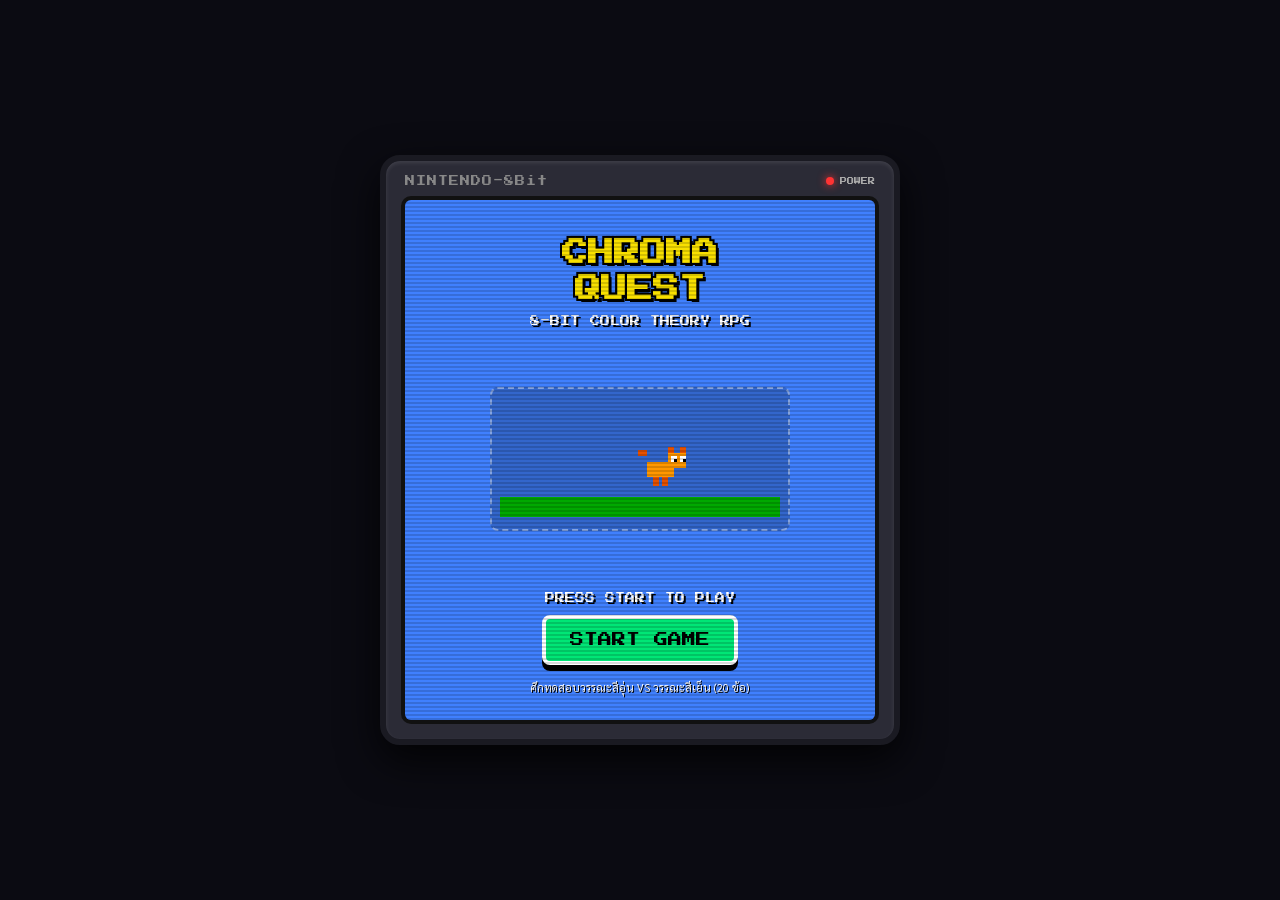
==== index.html @ 873f880d "Add files via upload" ====
<!DOCTYPE html>
<html lang="th">
<head>
    <meta charset="UTF-8">
    <meta name="viewport" content="width=device-width, initial-scale=1.0, maximum-scale=1.0, user-scalable=no">
    <title>Chroma Quest - Start Game</title>
    <link rel="preconnect" href="https://fonts.googleapis.com">
    <link rel="preconnect" href="https://fonts.gstatic.com" crossorigin>
    <link href="https://fonts.googleapis.com/css2?family=Press+Start+2P&family=Sarabun:wght@400;600;800&display=swap" rel="stylesheet">
    <style>
        :root {
            --sky-blue: #4080fe;
            --pixel-yellow: #f8e000;
            --ground-dark: #702808;
            --ground-top: #00a800;
        }

        * {
            box-sizing: border-box;
            margin: 0;
            padding: 0;
            user-select: none;
        }

        body {
            background-color: #0b0b12;
            font-family: 'Sarabun', sans-serif;
            display: flex;
            justify-content: center;
            align-items: center;
            min-height: 100vh;
            padding: 10px;
            overflow-x: hidden;
        }

        .console-body {
            background: #2b2b36;
            border: 6px solid #1a1a22;
            border-radius: 20px;
            padding: 15px;
            box-shadow: 0 15px 40px rgba(0,0,0,0.8), inset 0 2px 4px rgba(255,255,255,0.1);
            max-width: 520px;
            width: 100%;
        }

        .brand-header {
            display: flex;
            justify-content: space-between;
            align-items: center;
            margin-bottom: 10px;
            padding: 0 4px;
        }

        .brand-logo {
            font-family: 'Press Start 2P', monospace;
            font-size: 10px;
            color: #888;
            letter-spacing: 1px;
        }

        .power-led {
            font-family: 'Press Start 2P', monospace;
            font-size: 7px;
            color: #aaa;
            display: flex;
            align-items: center;
            gap: 6px;
        }

        .led-light {
            width: 8px;
            height: 8px;
            background-color: #ff3333;
            border-radius: 50%;
            box-shadow: 0 0 8px #ff3333;
        }

        .game-screen-wrapper {
            position: relative;
            border: 4px solid #111;
            border-radius: 10px;
            overflow: hidden;
            box-shadow: inset 0 0 12px rgba(0,0,0,0.8);
        }

        .crt-overlay {
            position: absolute;
            top: 0; left: 0; right: 0; bottom: 0;
            background: linear-gradient(rgba(18, 16, 16, 0) 50%, rgba(0, 0, 0, 0.15) 50%);
            background-size: 100% 4px;
            z-index: 50;
            pointer-events: none;
        }

        .start-container {
            width: 100%;
            height: auto;
            min-height: 520px;
            background-color: var(--sky-blue);
            position: relative;
            display: flex;
            flex-direction: column;
            justify-content: space-between;
            align-items: center;
            overflow: hidden;
            padding: 20px 10px;
            text-align: center;
        }

        .game-title {
            font-family: 'Press Start 2P', monospace;
            color: var(--pixel-yellow);
            font-size: clamp(20px, 6vw, 26px);
            line-height: 1.4;
            text-shadow: 3px 3px 0 #000, -2px -2px 0 #000, 2px -2px 0 #000, -2px 2px 0 #000;
            margin-top: 15px;
            animation: bounce 1.5s infinite ease-in-out;
        }

        .game-subtitle {
            font-family: 'Press Start 2P', monospace;
            color: #fff;
            font-size: clamp(8px, 2.5vw, 10px);
            margin-top: 8px;
            text-shadow: 2px 2px 0 #000;
        }

        .cat-canvas-container {
            margin: 10px 0;
            background: rgba(0,0,0,0.2);
            border-radius: 8px;
            padding: 8px;
            border: 2px dashed rgba(255,255,255,0.4);
            max-width: 100%;
        }

        #startCatCanvas {
            max-width: 100%;
            height: auto;
        }

        .start-btn {
            font-family: 'Press Start 2P', monospace;
            font-size: clamp(12px, 4vw, 14px);
            padding: 14px 24px;
            background-color: #00e676;
            color: #000;
            border: 4px solid #fff;
            border-radius: 8px;
            cursor: pointer;
            box-shadow: 0 6px 0 #000;
            transition: all 0.1s ease;
            text-decoration: none;
            display: inline-block;
            margin-bottom: 15px;
        }

        .start-btn:hover {
            transform: translateY(-2px);
            background-color: #00c853;
            box-shadow: 0 8px 0 #000;
        }

        .start-btn:active {
            transform: translateY(4px);
            box-shadow: 0 2px 0 #000;
        }

        .blink-text {
            font-family: 'Press Start 2P', monospace;
            font-size: clamp(8px, 2.5vw, 10px);
            color: #fff;
            margin-bottom: 12px;
            text-shadow: 2px 2px 0 #000;
            animation: blink 1s infinite;
        }

        @keyframes blink {
            0%, 49% { opacity: 1; }
            50%, 100% { opacity: 0; }
        }

        @keyframes bounce {
            0%, 100% { transform: translateY(0); }
            50% { transform: translateY(-6px); }
        }

        .credits {
            font-size: clamp(10px, 3vw, 11px);
            color: #fff;
            text-shadow: 1px 1px 0 #000;
            margin-bottom: 5px;
        }
    </style>
</head>
<body>

    <div class="console-body">
        <div class="brand-header">
            <span class="brand-logo">NINTENDO-8Bit</span>
            <div class="power-led"><div class="led-light"></div> POWER</div>
        </div>

        <div class="game-screen-wrapper">
            <div class="crt-overlay"></div>

            <div class="start-container">
                <div>
                    <h1 class="game-title">CHROMA<br>QUEST</h1>
                    <div class="game-subtitle">8-BIT COLOR THEORY RPG</div>
                </div>

                <div class="cat-canvas-container">
                    <canvas id="startCatCanvas" width="280" height="120"></canvas>
                </div>

                <div>
                    <div class="blink-text">PRESS START TO PLAY</div>
                    <button id="startBtn" class="start-btn">START GAME</button>
                    <div class="credits">ศึกทดสอบวรรณะสีอุ่น VS วรรณะสีเย็น (20 ข้อ)</div>
                </div>
            </div>
        </div>
    </div>

    <script>
        const canvas = document.getElementById('startCatCanvas');
        const ctx = canvas.getContext('2d');

        let catX = 20;
        let catY = 50;
        let frame = 0;
        let direction = 1;

        function drawPixelCat(x, y, animFrame, flip) {
            ctx.save();
            if (flip) {
                ctx.translate(x + 50, y);
                ctx.scale(-1, 1);
                ctx.translate(-x, -y);
            }

            const p = 3;
            const bodyColor = '#ff9800';
            const darkColor = '#e65100';
            const eyeColor = '#000000';
            const whiteColor = '#ffffff';

            ctx.fillStyle = bodyColor;
            ctx.fillRect(x + 10*p, y + 2*p, 6*p, 5*p);

            ctx.fillStyle = darkColor;
            ctx.fillRect(x + 10*p, y + 0*p, 2*p, 2*p);
            ctx.fillRect(x + 14*p, y + 0*p, 2*p, 2*p);

            ctx.fillStyle = whiteColor;
            ctx.fillRect(x + 11*p, y + 3*p, 2*p, 2*p);
            ctx.fillRect(x + 14*p, y + 3*p, 2*p, 2*p);
            ctx.fillStyle = eyeColor;
            ctx.fillRect(x + 12*p, y + 4*p, 1*p, 1*p);
            ctx.fillRect(x + 15*p, y + 4*p, 1*p, 1*p);

            ctx.fillStyle = bodyColor;
            ctx.fillRect(x + 3*p, y + 5*p, 9*p, 5*p);

            ctx.fillStyle = darkColor;
            const tailY = (animFrame % 2 === 0) ? y + 2*p : y + 1*p;
            ctx.fillRect(x + 0*p, tailY, 3*p, 2*p);

            ctx.fillStyle = darkColor;
            if (animFrame % 2 === 0) {
                ctx.fillRect(x + 3*p, y + 10*p, 2*p, 3*p);
                ctx.fillRect(x + 10*p, y + 10*p, 2*p, 3*p);
            } else {
                ctx.fillRect(x + 5*p, y + 10*p, 2*p, 3*p);
                ctx.fillRect(x + 8*p, y + 10*p, 2*p, 3*p);
            }

            ctx.restore();
        }

        function render() {
            ctx.clearRect(0, 0, canvas.width, canvas.height);

            ctx.fillStyle = '#00a800';
            ctx.fillRect(0, 100, canvas.width, 20);

            catX += direction * 2;
            if (catX > canvas.width - 70) {
                direction = -1;
            } else if (catX < 10) {
                direction = 1;
            }

            frame++;
            const animFrame = Math.floor(frame / 8);
            drawPixelCat(catX, catY, animFrame, direction === -1);

            requestAnimationFrame(render);
        }

        render();

        document.getElementById('startBtn').addEventListener('click', () => {
            const audioCtx = new (window.AudioContext || window.webkitAudioContext)();
            const now = audioCtx.currentTime;
            
            const osc = audioCtx.createOscillator();
            const gain = audioCtx.createGain();
            
            osc.type = 'square';
            osc.frequency.setValueAtTime(300, now);
            osc.frequency.exponentialRampToValueAtTime(800, now + 0.15);
            
            gain.gain.setValueAtTime(0.2, now);
            gain.gain.linearRampToValueAtTime(0.01, now + 0.15);
            
            osc.connect(gain);
            gain.connect(audioCtx.destination);
            
            osc.start(now);
            osc.stop(now + 0.15);

            setTimeout(() => {
                window.location.href = 'game.html';
            }, 200);
        });
    </script>
</body>
</html>
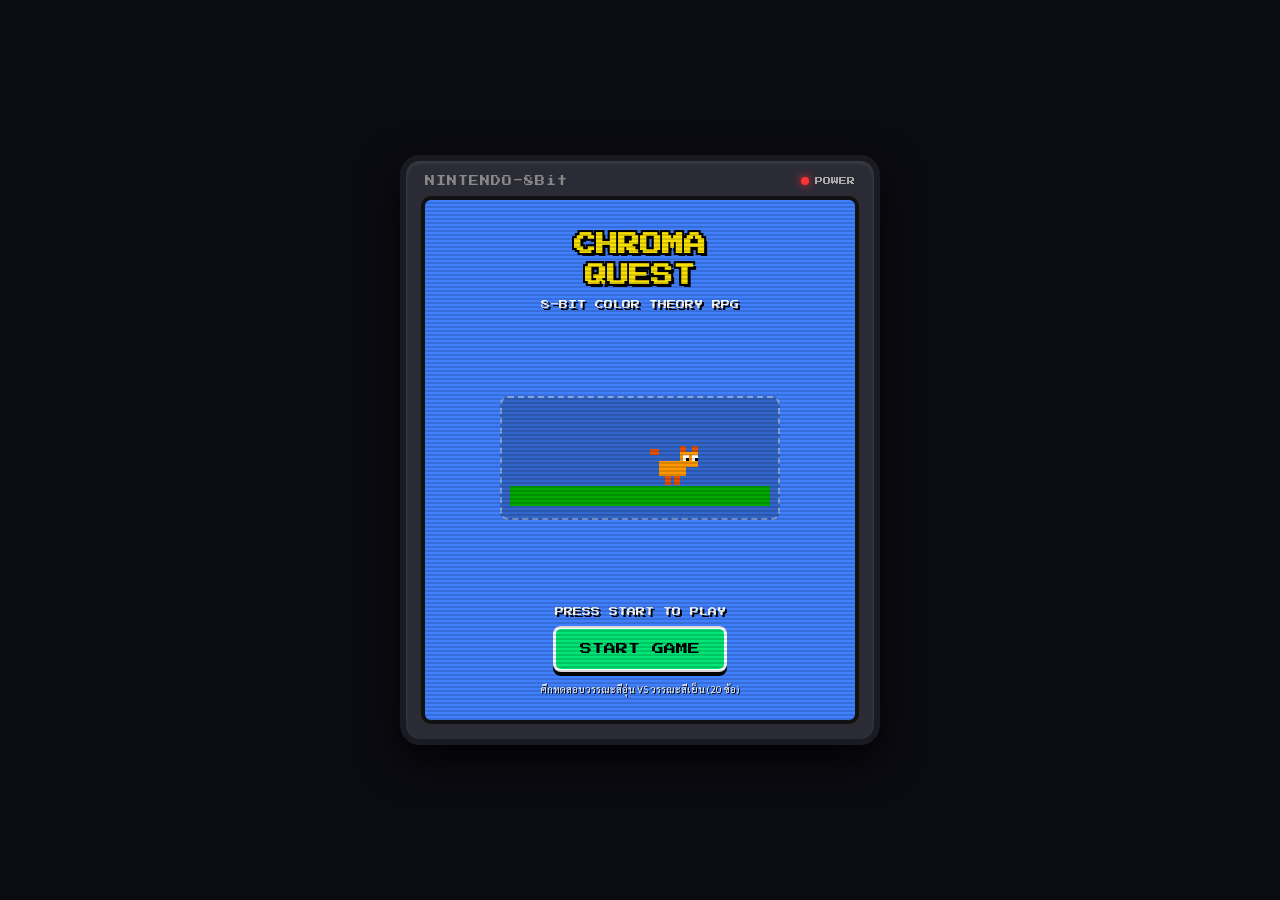
==== commit 5e161dc7: "Update index.html" ====
--- a/index.html
+++ b/index.html
@@ -30,7 +30,6 @@
             align-items: center;
             min-height: 100vh;
             padding: 10px;
-            overflow-x: hidden;
         }
 
         .console-body {
@@ -39,7 +38,7 @@
             border-radius: 20px;
             padding: 15px;
             box-shadow: 0 15px 40px rgba(0,0,0,0.8), inset 0 2px 4px rgba(255,255,255,0.1);
-            max-width: 520px;
+            max-width: 480px;
             width: 100%;
         }
 
@@ -60,7 +59,7 @@
 
         .power-led {
             font-family: 'Press Start 2P', monospace;
-            font-size: 7px;
+            font-size: 8px;
             color: #aaa;
             display: flex;
             align-items: center;
@@ -94,8 +93,7 @@
 
         .start-container {
             width: 100%;
-            height: auto;
-            min-height: 520px;
+            height: 520px;
             background-color: var(--sky-blue);
             position: relative;
             display: flex;
@@ -110,17 +108,17 @@
         .game-title {
             font-family: 'Press Start 2P', monospace;
             color: var(--pixel-yellow);
-            font-size: clamp(20px, 6vw, 26px);
+            font-size: 22px;
             line-height: 1.4;
             text-shadow: 3px 3px 0 #000, -2px -2px 0 #000, 2px -2px 0 #000, -2px 2px 0 #000;
-            margin-top: 15px;
+            margin-top: 10px;
             animation: bounce 1.5s infinite ease-in-out;
         }
 
         .game-subtitle {
             font-family: 'Press Start 2P', monospace;
             color: #fff;
-            font-size: clamp(8px, 2.5vw, 10px);
+            font-size: 9px;
             margin-top: 8px;
             text-shadow: 2px 2px 0 #000;
         }
@@ -131,46 +129,40 @@
             border-radius: 8px;
             padding: 8px;
             border: 2px dashed rgba(255,255,255,0.4);
-            max-width: 100%;
-        }
-
-        #startCatCanvas {
-            max-width: 100%;
-            height: auto;
         }
 
         .start-btn {
             font-family: 'Press Start 2P', monospace;
-            font-size: clamp(12px, 4vw, 14px);
+            font-size: 12px;
             padding: 14px 24px;
             background-color: #00e676;
             color: #000;
-            border: 4px solid #fff;
+            border: 3px solid #fff;
             border-radius: 8px;
             cursor: pointer;
-            box-shadow: 0 6px 0 #000;
+            box-shadow: 0 4px 0 #000;
             transition: all 0.1s ease;
             text-decoration: none;
             display: inline-block;
-            margin-bottom: 15px;
+            margin-bottom: 10px;
         }
 
         .start-btn:hover {
             transform: translateY(-2px);
             background-color: #00c853;
-            box-shadow: 0 8px 0 #000;
+            box-shadow: 0 6px 0 #000;
         }
 
         .start-btn:active {
-            transform: translateY(4px);
+            transform: translateY(2px);
             box-shadow: 0 2px 0 #000;
         }
 
         .blink-text {
             font-family: 'Press Start 2P', monospace;
-            font-size: clamp(8px, 2.5vw, 10px);
+            font-size: 9px;
             color: #fff;
-            margin-bottom: 12px;
+            margin-bottom: 10px;
             text-shadow: 2px 2px 0 #000;
             animation: blink 1s infinite;
         }
@@ -186,10 +178,21 @@
         }
 
         .credits {
-            font-size: clamp(10px, 3vw, 11px);
+            font-size: 10px;
             color: #fff;
             text-shadow: 1px 1px 0 #000;
             margin-bottom: 5px;
+        }
+
+        /* รองรับหน้าจอขนาดเล็กมากๆ */
+        @media (max-height: 600px) {
+            .start-container {
+                height: 440px;
+                padding: 10px;
+            }
+            .game-title {
+                font-size: 18px;
+            }
         }
     </style>
 </head>
@@ -211,12 +214,12 @@
                 </div>
 
                 <div class="cat-canvas-container">
-                    <canvas id="startCatCanvas" width="280" height="120"></canvas>
+                    <canvas id="startCatCanvas" width="260" height="100"></canvas>
                 </div>
 
                 <div>
                     <div class="blink-text">PRESS START TO PLAY</div>
-                    <button id="startBtn" class="start-btn">START GAME</button>
+                    <a href="game.html" id="startBtn" class="start-btn">START GAME</a>
                     <div class="credits">ศึกทดสอบวรรณะสีอุ่น VS วรรณะสีเย็น (20 ข้อ)</div>
                 </div>
             </div>
@@ -228,7 +231,7 @@
         const ctx = canvas.getContext('2d');
 
         let catX = 20;
-        let catY = 50;
+        let catY = 40;
         let frame = 0;
         let direction = 1;
 
@@ -283,7 +286,7 @@
             ctx.clearRect(0, 0, canvas.width, canvas.height);
 
             ctx.fillStyle = '#00a800';
-            ctx.fillRect(0, 100, canvas.width, 20);
+            ctx.fillRect(0, 80, canvas.width, 20);
 
             catX += direction * 2;
             if (catX > canvas.width - 70) {
@@ -301,7 +304,8 @@
 
         render();
 
-        document.getElementById('startBtn').addEventListener('click', () => {
+        document.getElementById('startBtn').addEventListener('click', (e) => {
+            e.preventDefault();
             const audioCtx = new (window.AudioContext || window.webkitAudioContext)();
             const now = audioCtx.currentTime;
             
@@ -327,4 +331,4 @@
         });
     </script>
 </body>
-</html>+</html>
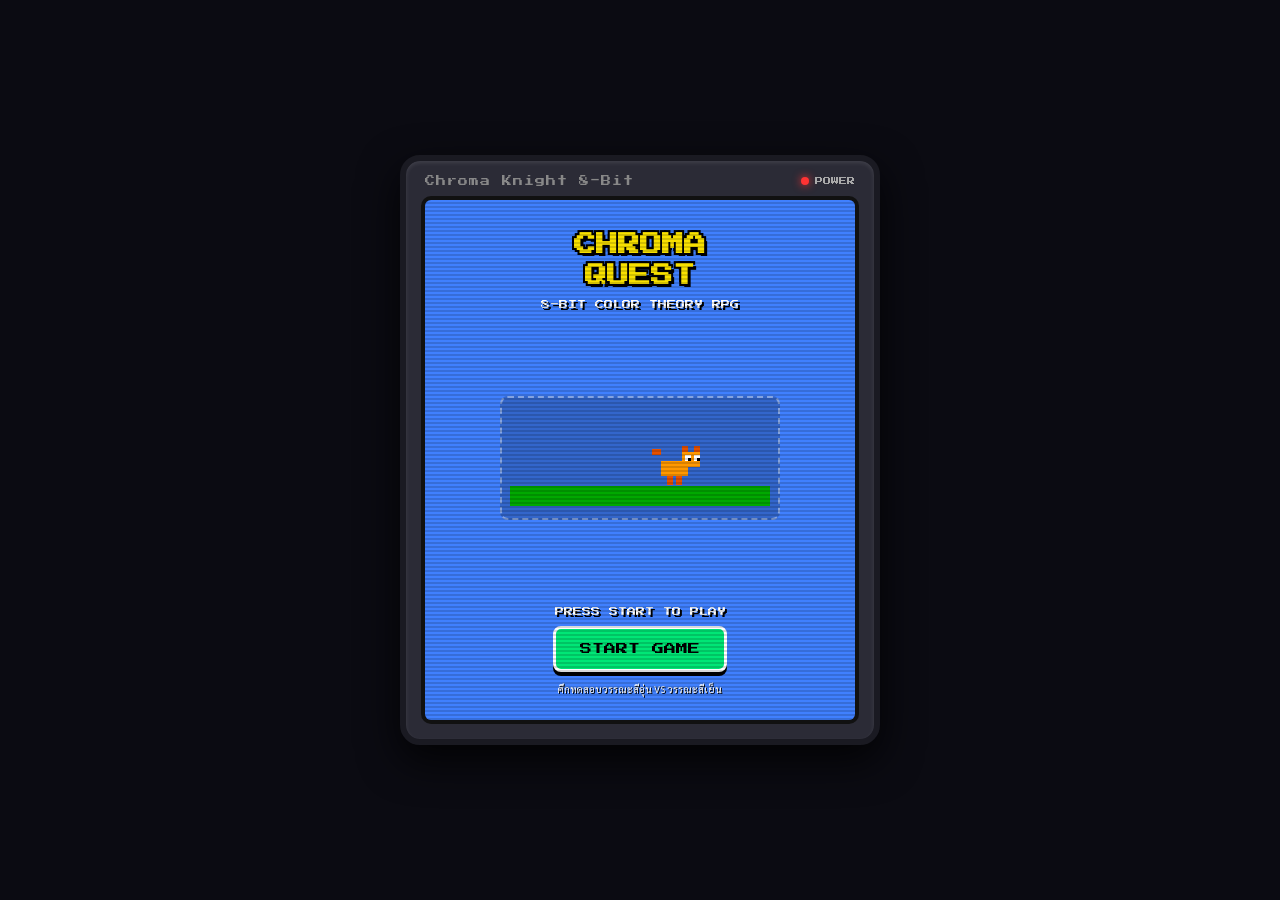
==== commit 382d7820: "Fix HTML encoding issues in index.html" ====
--- a/index.html
+++ b/index.html
@@ -200,7 +200,7 @@
 
     <div class="console-body">
         <div class="brand-header">
-            <span class="brand-logo">NINTENDO-8Bit</span>
+            <span class="brand-logo">Chroma Knight 8-Bit</span>
             <div class="power-led"><div class="led-light"></div> POWER</div>
         </div>
 
@@ -220,7 +220,7 @@
                 <div>
                     <div class="blink-text">PRESS START TO PLAY</div>
                     <a href="game.html" id="startBtn" class="start-btn">START GAME</a>
-                    <div class="credits">ศึกทดสอบวรรณะสีอุ่น VS วรรณะสีเย็น (20 ข้อ)</div>
+                    <div class="credits">ศึกทดสอบวรรณะสีอุ่น VS วรรณะสีเย็น</div>
                 </div>
             </div>
         </div>
